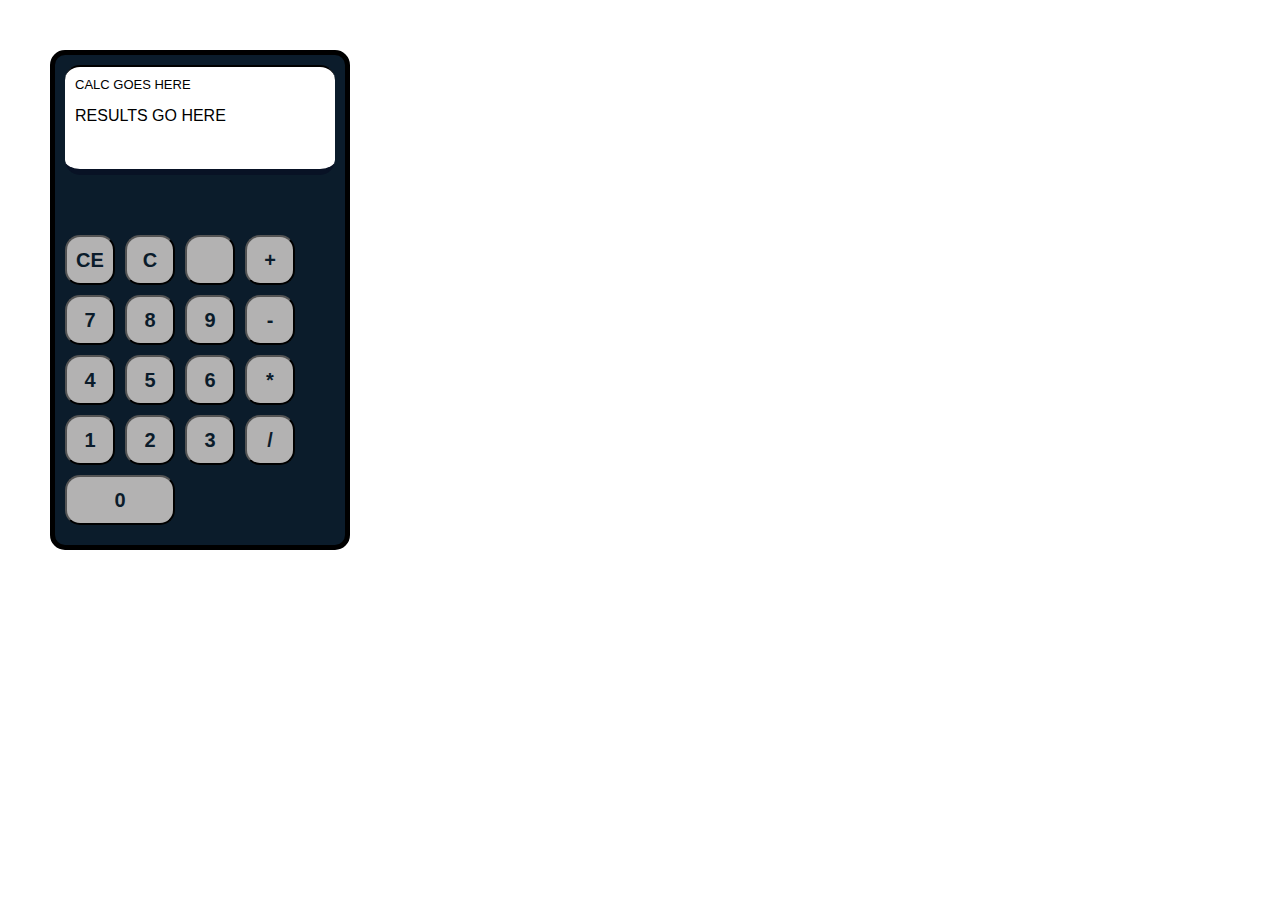
==== calculator.html @ 53256eab "Created Docs for project, write calc." ====
<!DOCTYPE html>
<html lang="en">
<head>
    <meta charset="UTF-8">
    <meta name="viewport" content="width=device-width, initial-scale=1.0">
    <title>Calculator</title>
    <link rel="stylesheet" href="calc-style.css">
</head>
<body>
    <div id="main-window">
        <div id="display-window">
            <p class="calc-text">CALC GOES HERE</p>
            <p>RESULTS GO HERE</p>
        </div>
        <div id="keypad">
            <div class="number-pad">
                <div class="number-group">
                    <button>CE</button>
                    <button>C</button>
                    <button> </button>
                    <button>+</button>
                </div>
                <div class="number-group">
                    <button>7</button>
                    <button>8</button>
                    <button>9</button>
                    <button>-</button>
                </div>
                <div class="number-group">
                    <button>4</button>
                    <button>5</button>
                    <button>6</button>
                    <button>*</button>
                </div>
                <div class="number-group">
                    <button>1</button>
                    <button>2</button>
                    <button>3</button>
                    <button>/</button>
                </div>
                <button class="zero-button">0</button>
            </div>
        </div>
    </div>

<!-- DO NOT ADD ANYTHING BELOW THIS-->
    <script src="calcJs.js"></script>
</body>
</html>
---- calc-style.css ----
* {
    font-family: Verdana, Geneva, Tahoma, sans-serif;
    box-sizing: border-box;
    margin: 0px;
    padding: 0px;
}

body {
    width: 300px;
    height: 500px;
    margin: 50px;
}

button {
    font-weight: 900;
    font-size: 20px;
}

#main-window {
    display: flex;
    flex-direction: column;
    border: 5px solid black;
    border-radius: 15px;
    flex-grow: 0;
    flex-shrink: 0;
    height: 500px;
    background: rgb(11, 28, 43);
}

#display-window {
    border-top: 2px solid black;
    border-bottom: 6px solid rgb(8, 18, 37);
    padding: 10px;
    padding-left: 10px;
    width: auto;
    height: 150px;
    margin-top: 10px;
    margin-left: 10px;
    margin-right: 10px;
    border-radius: 15px;
    background: white;
    
}

#keypad {
    display: flex;
    border-top: 0px;
    padding-top: 40px;
    padding-bottom: 10px;
}

.number-pad {
    display: flex;
    flex-direction: column;
    gap: 10px;
    padding: 5px;
    height: 320px;
    justify-content: flex-end;
    padding: 10px;
}

.number-pad button, .zero-button {
    height: 50px;
    width: 50px;
    border-radius: 15px;
    color: rgb(11, 28, 43);
    background: rgb(179, 178, 178);
}

.number-pad .zero-button {
    height: 50px;
    width: 110px;
    flex-shrink: 0;
}

.number-group {
    display: flex;
    gap: 10px;
}

.calc-text {
    margin-bottom: 15px;
    font-size: 13px;
    font-weight: 400;
}
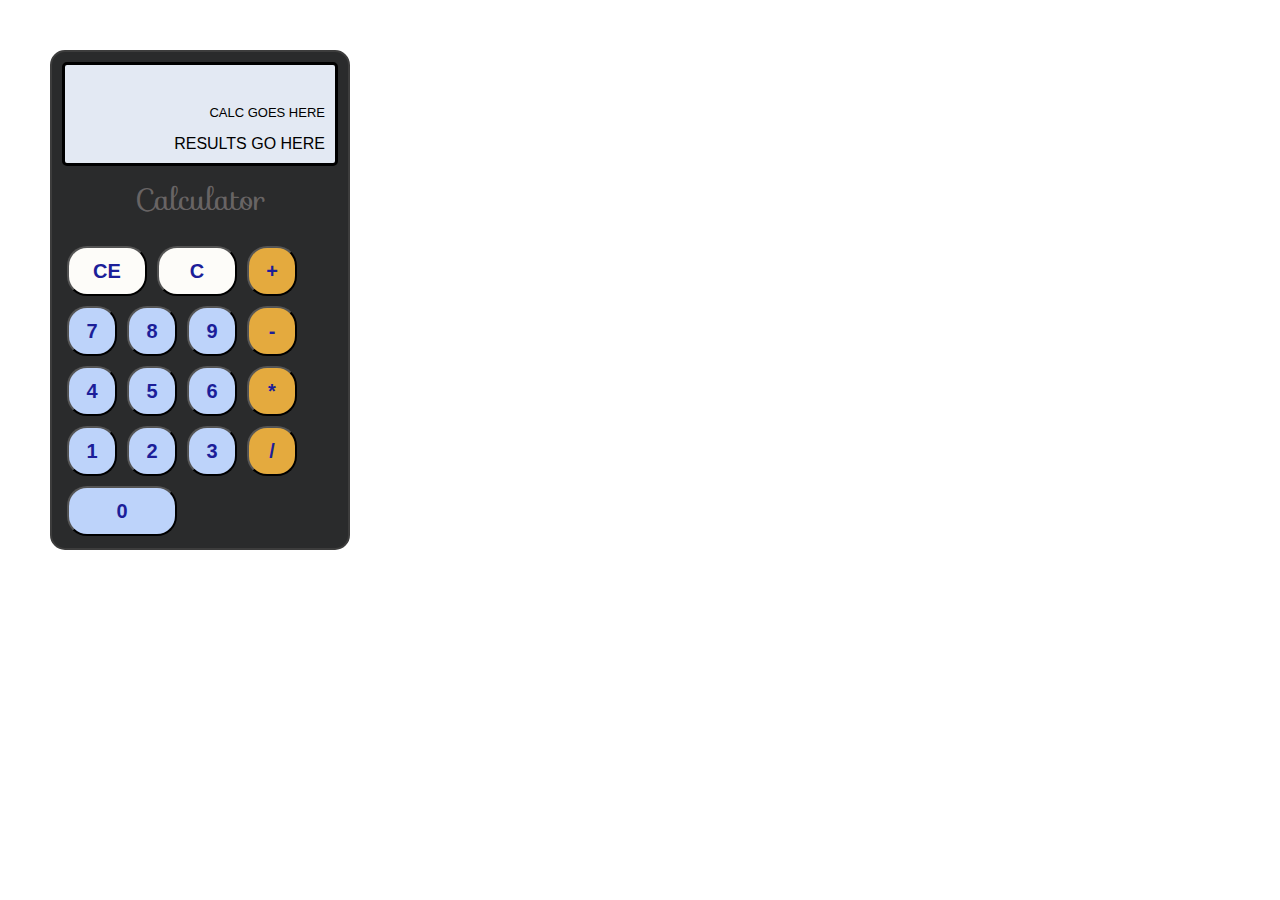
==== commit 26e91855: "Fixed layout" ====
--- a/calculator.html
+++ b/calculator.html
@@ -5,6 +5,7 @@
     <meta name="viewport" content="width=device-width, initial-scale=1.0">
     <title>Calculator</title>
     <link rel="stylesheet" href="calc-style.css">
+    <link rel="stylesheet" href="https://fonts.googleapis.com/css?family=Sofia">
 </head>
 <body>
     <div id="main-window">
@@ -12,31 +13,32 @@
             <p class="calc-text">CALC GOES HERE</p>
             <p>RESULTS GO HERE</p>
         </div>
+        <p class="calc-name">Calculator</p>
         <div id="keypad">
             <div class="number-pad">
                 <div class="number-group">
-                    <button>CE</button>
-                    <button>C</button>
-                    <button> </button>
-                    <button>+</button>
+                    <button class="c-button">CE</button>
+                    <button class="c-button">C</button>
+                    
+                    <button class="func-button">+</button>
                 </div>
                 <div class="number-group">
                     <button>7</button>
                     <button>8</button>
                     <button>9</button>
-                    <button>-</button>
+                    <button class="func-button">-</button>
                 </div>
                 <div class="number-group">
                     <button>4</button>
                     <button>5</button>
                     <button>6</button>
-                    <button>*</button>
+                    <button class="func-button">*</button>
                 </div>
                 <div class="number-group">
                     <button>1</button>
                     <button>2</button>
                     <button>3</button>
-                    <button>/</button>
+                    <button class="func-button">/</button>
                 </div>
                 <button class="zero-button">0</button>
             </div>
--- a/calc-style.css
+++ b/calc-style.css
@@ -19,33 +19,34 @@
 #main-window {
     display: flex;
     flex-direction: column;
-    border: 5px solid black;
+    border: 2px solid rgb(61, 61, 61);
     border-radius: 15px;
     flex-grow: 0;
     flex-shrink: 0;
     height: 500px;
-    background: rgb(11, 28, 43);
+    background: rgb(42, 43, 44);
 }
 
 #display-window {
-    border-top: 2px solid black;
-    border-bottom: 6px solid rgb(8, 18, 37);
+    border: 3px solid black;
     padding: 10px;
     padding-left: 10px;
+    padding-top: 40px;
     width: auto;
     height: 150px;
     margin-top: 10px;
     margin-left: 10px;
     margin-right: 10px;
-    border-radius: 15px;
-    background: white;
+    border-radius: 5px;
+    background: rgb(227, 233, 243);
+    text-align: end;
     
 }
 
 #keypad {
     display: flex;
     border-top: 0px;
-    padding-top: 40px;
+    padding-top: 3px;
     padding-bottom: 10px;
 }
 
@@ -57,14 +58,16 @@
     height: 320px;
     justify-content: flex-end;
     padding: 10px;
+    padding-left: 15px;
 }
 
 .number-pad button, .zero-button {
     height: 50px;
     width: 50px;
-    border-radius: 15px;
-    color: rgb(11, 28, 43);
-    background: rgb(179, 178, 178);
+    border-radius: 20px;
+    color: rgb(28, 30, 153);
+    background: rgb(189, 211, 250);
+    
 }
 
 .number-pad .zero-button {
@@ -84,3 +87,28 @@
     font-weight: 400;
 }
 
+.number-pad .func-button {
+    background: rgb(228, 170, 62);
+    margin-left: 0px;
+    margin-right: auto;
+}
+
+.number-pad .c-button {
+    background: rgb(253, 252, 249);
+    width: 80px;
+    flex-shrink: 1;
+}
+
+.calc-name {
+    color: rgb(104, 100, 100);
+    font-size: 30px;
+    align-items: center;
+    text-align: center;
+    padding-top: 10px;
+    font-family: "Sofia", sans-serif;
+}
+
+.number-pad .blank-button {
+    border: none;
+    background: none;
+}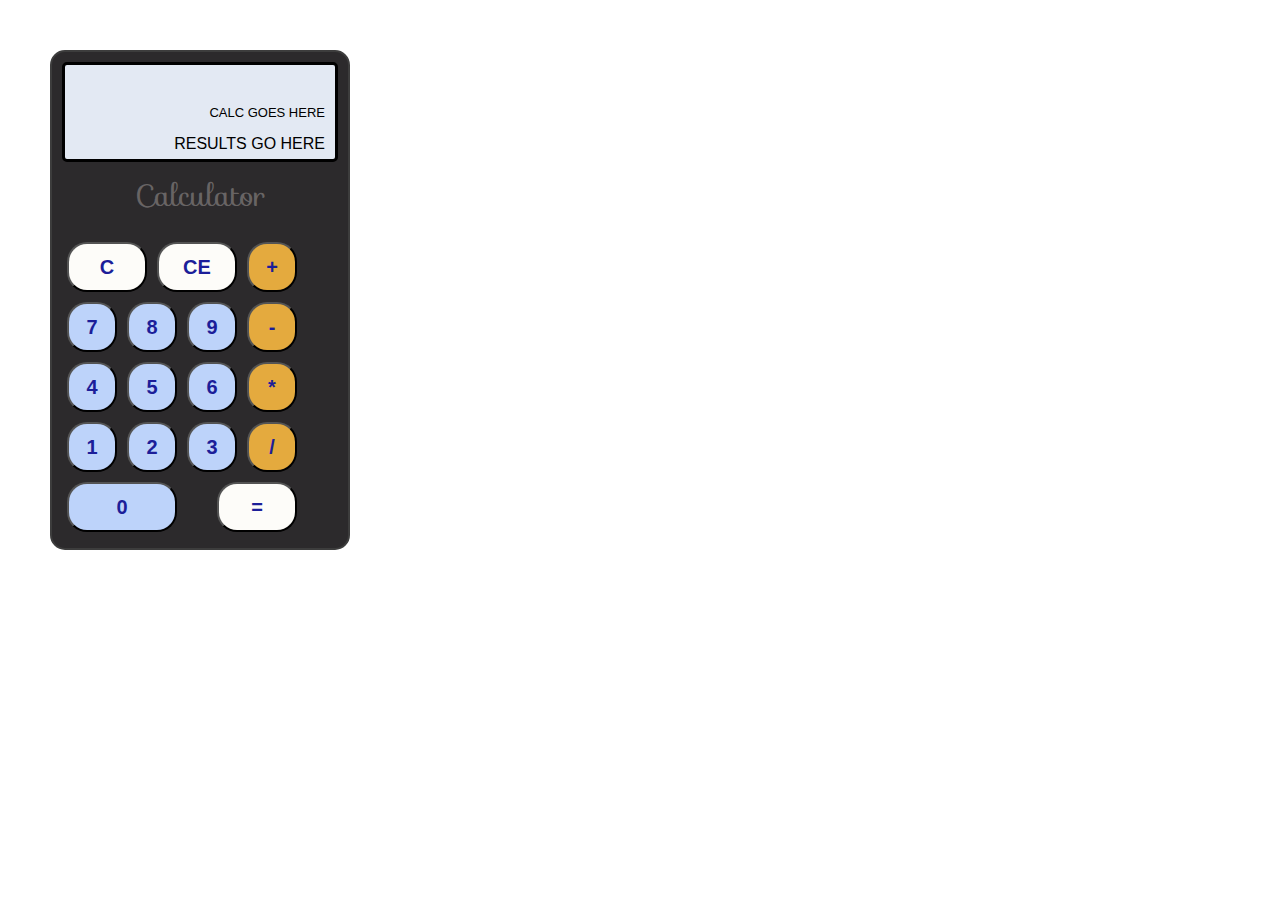
==== commit 62d1a895: "Written button config in java file. Struggling with the CE Button." ====
--- a/calculator.html
+++ b/calculator.html
@@ -10,38 +10,41 @@
 <body>
     <div id="main-window">
         <div id="display-window">
-            <p class="calc-text">CALC GOES HERE</p>
+            <p id="input" class="calc-text">CALC GOES HERE</p>
             <p>RESULTS GO HERE</p>
         </div>
         <p class="calc-name">Calculator</p>
         <div id="keypad">
             <div class="number-pad">
                 <div class="number-group">
-                    <button class="c-button">CE</button>
-                    <button class="c-button">C</button>
+                    <button id="14" class="c-button">C</button>
+                    <button id="15" class="c-button">CE</button>
                     
-                    <button class="func-button">+</button>
+                    <button id="10" class="func-button">+</button>
                 </div>
                 <div class="number-group">
-                    <button>7</button>
-                    <button>8</button>
-                    <button>9</button>
-                    <button class="func-button">-</button>
+                    <button id="7">7</button>
+                    <button id="8">8</button>
+                    <button id="9">9</button>
+                    <button id="11" class="func-button">-</button>
                 </div>
                 <div class="number-group">
-                    <button>4</button>
-                    <button>5</button>
-                    <button>6</button>
-                    <button class="func-button">*</button>
+                    <button id="4">4</button>
+                    <button id="5">5</button>
+                    <button id="6">6</button>
+                    <button id="12" class="func-button">*</button>
                 </div>
                 <div class="number-group">
-                    <button>1</button>
-                    <button>2</button>
-                    <button>3</button>
-                    <button class="func-button">/</button>
+                    <button id="1">1</button>
+                    <button id="2">2</button>
+                    <button id="3">3</button>
+                    <button id="13" class="func-button">/</button>
                 </div>
-                <button class="zero-button">0</button>
-            </div>
+                <div class="number-group">
+                    <button id="0" class="zero-button">0</button>
+                    <button id="16" class="eq-button">=</button>
+                </div>
+                </div>
         </div>
     </div>
 
--- a/calc-style.css
+++ b/calc-style.css
@@ -24,7 +24,7 @@
     flex-grow: 0;
     flex-shrink: 0;
     height: 500px;
-    background: rgb(42, 43, 44);
+    background: rgb(44, 42, 44);
 }
 
 #display-window {
@@ -33,13 +33,15 @@
     padding-left: 10px;
     padding-top: 40px;
     width: auto;
-    height: 150px;
+    height: 100px;
     margin-top: 10px;
     margin-left: 10px;
     margin-right: 10px;
     border-radius: 5px;
     background: rgb(227, 233, 243);
     text-align: end;
+    flex-shrink: 0;
+    flex-grow: 0;
     
 }
 
@@ -93,10 +95,15 @@
     margin-right: auto;
 }
 
-.number-pad .c-button {
+.number-pad .c-button, .number-pad .eq-button {
     background: rgb(253, 252, 249);
     width: 80px;
     flex-shrink: 1;
+}
+
+.eq-button {
+    margin-left: auto;
+    margin-right: 0px;
 }
 
 .calc-name {
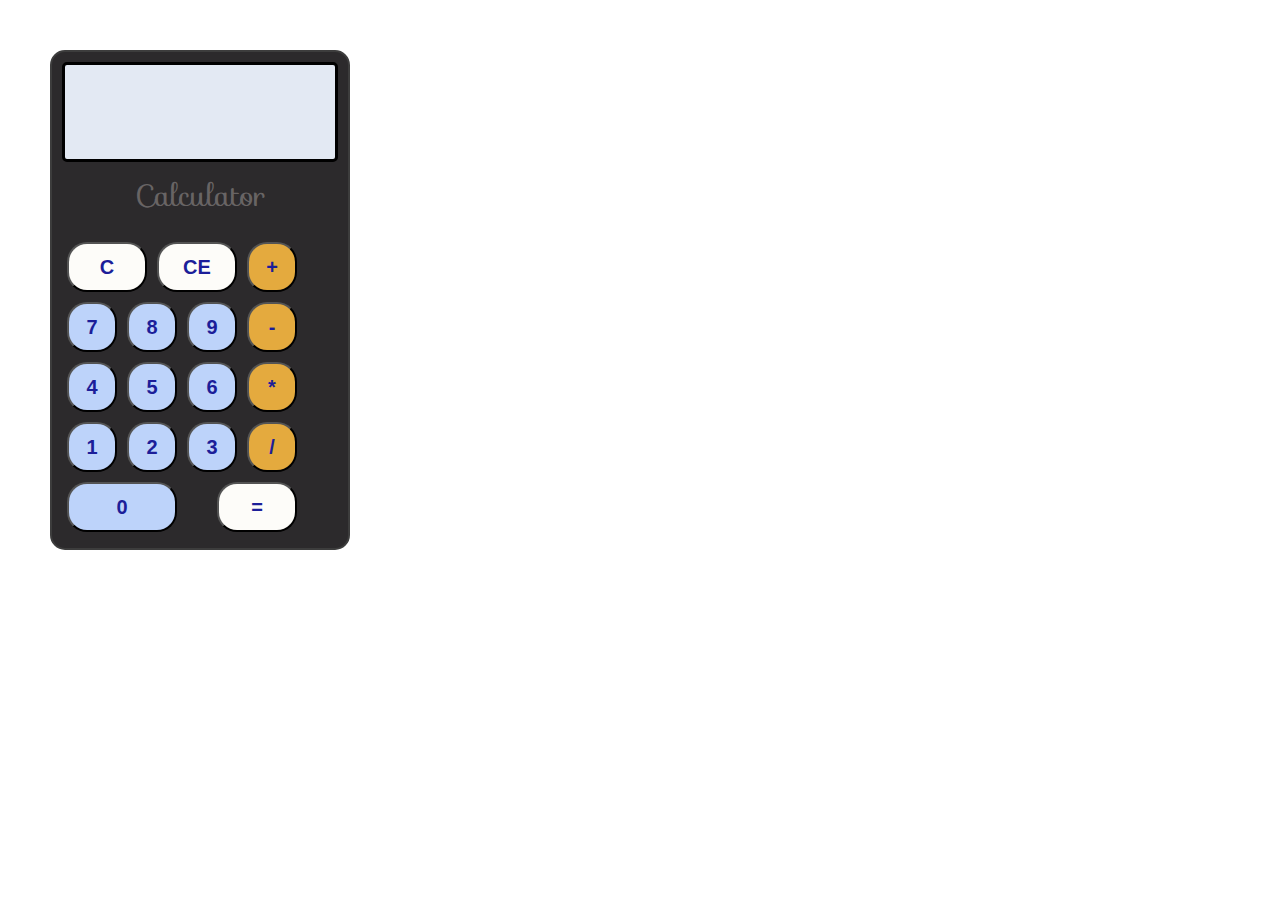
==== commit 6754accf: "Started writing new javascript for the calculator" ====
--- a/calculator.html
+++ b/calculator.html
@@ -6,49 +6,50 @@
     <title>Calculator</title>
     <link rel="stylesheet" href="calc-style.css">
     <link rel="stylesheet" href="https://fonts.googleapis.com/css?family=Sofia">
+    <script src="calcJs.js" defer></script>
 </head>
 <body>
     <div id="main-window">
         <div id="display-window">
-            <p id="input" class="calc-text">CALC GOES HERE</p>
-            <p>RESULTS GO HERE</p>
+            <p id="input" class="calc-text"></p>
+            <p id="result"></p>
         </div>
         <p class="calc-name">Calculator</p>
         <div id="keypad">
             <div class="number-pad">
                 <div class="number-group">
-                    <button id="14" class="c-button">C</button>
-                    <button id="15" class="c-button">CE</button>
+                    <button id="btn14" class="c-button">C</button>
+                    <button id="btn15" onclick="" class="c-button">CE</button>
                     
-                    <button id="10" class="func-button">+</button>
+                    <button id="btn10" onclick="btnDetect(10)" class="func-button">+</button>
                 </div>
                 <div class="number-group">
-                    <button id="7">7</button>
-                    <button id="8">8</button>
-                    <button id="9">9</button>
-                    <button id="11" class="func-button">-</button>
+                    <button id="btn7" onclick="btnDetect(7)">7</button>
+                    <button id="btn8" onclick="btnDetect(8)">8</button>
+                    <button id="btn9" onclick="btnDetect(9)">9</button>
+                    <button id="btn11" onclick="btnDetect(11)" class="func-button">-</button>
                 </div>
                 <div class="number-group">
-                    <button id="4">4</button>
-                    <button id="5">5</button>
-                    <button id="6">6</button>
-                    <button id="12" class="func-button">*</button>
+                    <button id="btn4" onclick="btnDetect(4)">4</button>
+                    <button id="btn5" onclick="btnDetect(5)">5</button>
+                    <button id="6btn" onclick="btnDetect(6)">6</button>
+                    <button id="btn12" onclick="btnDetect(12)" class="func-button">*</button>
                 </div>
                 <div class="number-group">
-                    <button id="1">1</button>
-                    <button id="2">2</button>
-                    <button id="3">3</button>
-                    <button id="13" class="func-button">/</button>
+                    <button id="btn1" onclick="btnDetect(1)">1</button>
+                    <button id="btn2" onclick="btnDetect(2)">2</button>
+                    <button id="btn3" onclick="btnDetect(3)">3</button>
+                    <button id="btn13" onclick="btnDetect(13)" class="func-button">/</button>
                 </div>
                 <div class="number-group">
-                    <button id="0" class="zero-button">0</button>
-                    <button id="16" class="eq-button">=</button>
+                    <button id="btn0" onclick="btnDetect(0)" class="zero-button">0</button>
+                    <button id="btn16" onclick="operate()" class="eq-button">=</button>
                 </div>
                 </div>
         </div>
     </div>
 
 <!-- DO NOT ADD ANYTHING BELOW THIS-->
-    <script src="calcJs.js"></script>
+    
 </body>
 </html>